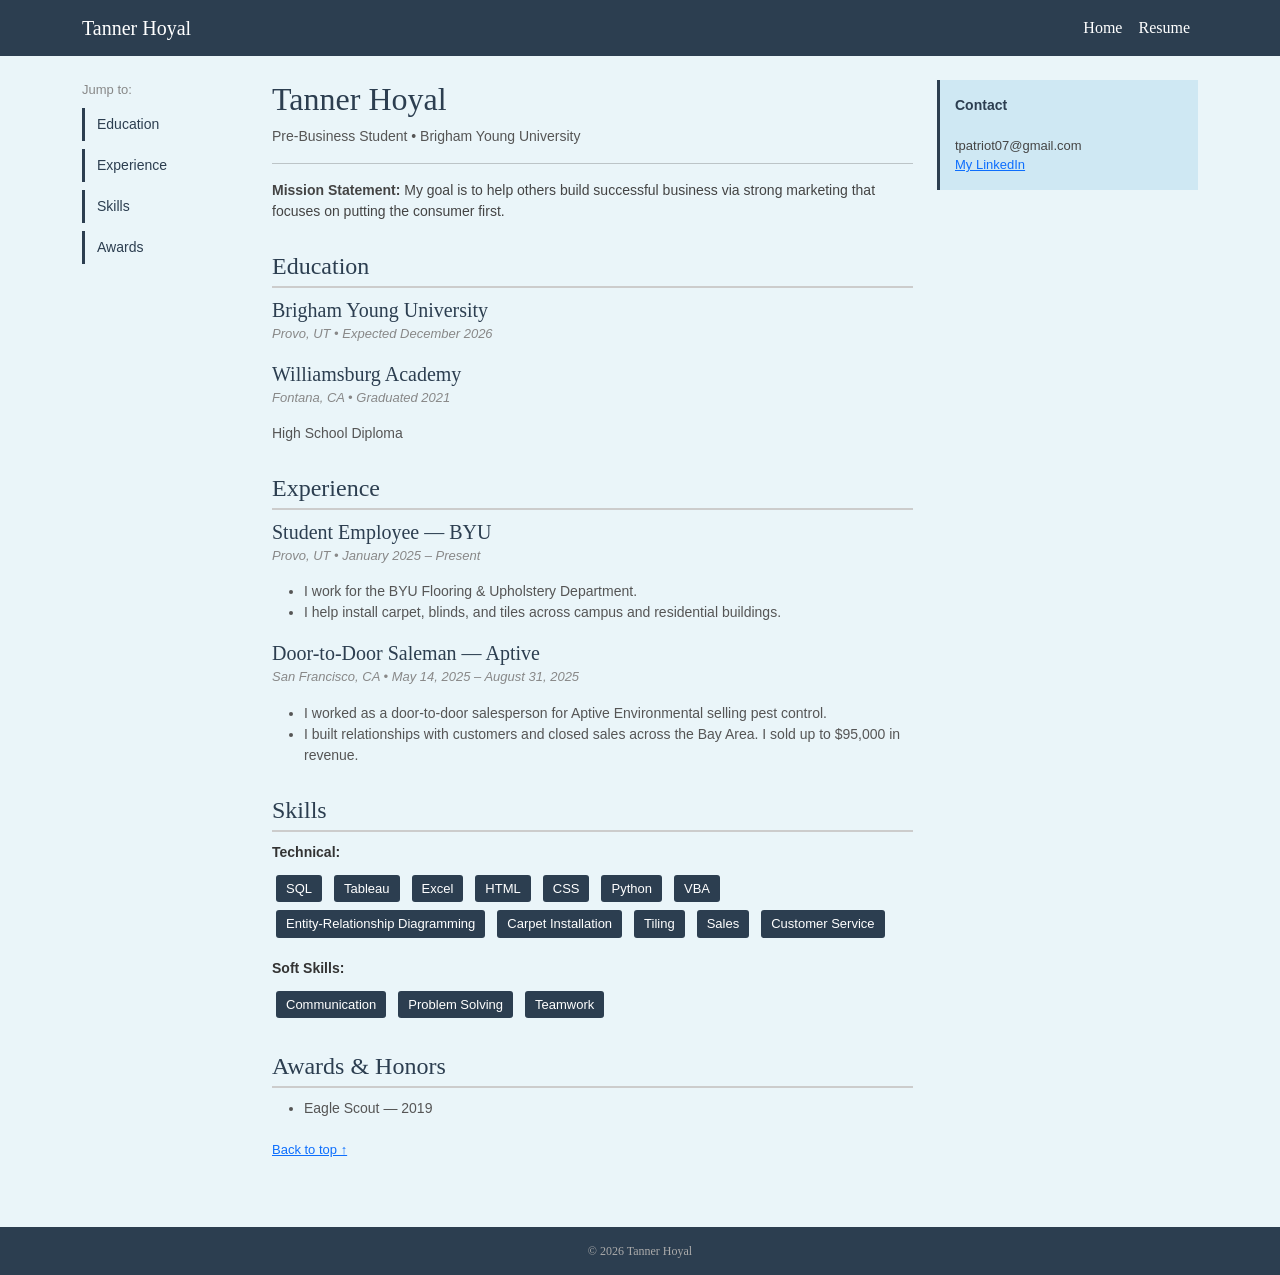
==== html/resume.html @ bd9e22be "Add files via upload" ====
<!-- Tanner Hoyal | Section 001 | April 2026 -->
<!DOCTYPE html>
<html lang="en">
<head>
    <meta charset="UTF-8">
    <meta name="viewport" content="width=device-width, initial-scale=1.0">
    <title>Resume - Tanner Hoyal</title>
    <link href="https://cdn.jsdelivr.net/npm/bootstrap@5.3.0/dist/css/bootstrap.min.css" rel="stylesheet">
    <link rel="stylesheet" href="../Styles/styles.css">
</head>
<body>

    <!-- Navbar -->
    <nav class="navbar navbar-expand-lg navbar-dark">
        <div class="container">
            <a class="navbar-brand" href="../index.html">Tanner Hoyal</a>
            <button class="navbar-toggler" type="button" data-bs-toggle="collapse" data-bs-target="#navbarNav">
                <span class="navbar-toggler-icon"></span>
            </button>
            <div class="collapse navbar-collapse" id="navbarNav">
                <ul class="navbar-nav ms-auto">
                    <li class="nav-item"><a class="nav-link" href="../index.html">Home</a></li>
                    <li class="nav-item"><a class="nav-link active" href="#">Resume</a></li>
                </ul>
            </div>
        </div>
    </nav>

    <div class="container mt-4" id="top">
        <div class="row">

            <!-- Left sidebar with jump links -->
            <div class="col-md-2">
                <p style="font-family: Arial, Helvetica, sans-serif; font-size: 13px; color: #888; margin-bottom: 8px;">Jump to:</p>
                <a class="sidebar-link" href="#education">Education</a>
                <a class="sidebar-link" href="#experience">Experience</a>
                <a class="sidebar-link" href="#skills">Skills</a>
                <a class="sidebar-link" href="#awards">Awards</a>
            </div>

            <!-- Main resume content -->
            <div class="col-md-7">

                <!-- Name / Header -->
                <h2 style="color: #2c3e50; font-family: Georgia, serif;">Tanner Hoyal</h2>
                <p style="font-family: Arial, Helvetica, sans-serif; font-size: 14px; color: #555;">
                    Pre-Business Student &bull; Brigham Young University
                </p>
                <hr>

                <!-- Mission Statement -->
                <p style="font-family: Arial, Helvetica, sans-serif; font-size: 14px; color: #444;">
                    <strong>Mission Statement:</strong> My goal is to help others build successful business via strong marketing that focuses on putting the consumer first.
                </p>

                <!-- Education -->
                <h4 class="section-heading" id="education">Education</h4>

                <div class="resume-item">
                    <h5>Brigham Young University</h5>
                    <p class="dates">Provo, UT &bull; Expected December 2026</p>
                    <p></p>
                </div>

                <div class="resume-item">
                    <h5>Williamsburg Academy</h5>
                    <p class="dates">Fontana, CA &bull; Graduated 2021</p>
                    <p>High School Diploma</p>
                </div>

                <!-- Experience -->
                <h4 class="section-heading" id="experience">Experience</h4>

                <div class="resume-item">
                    <h5>Student Employee &mdash; BYU</h5>
                    <p class="dates">Provo, UT &bull; January 2025 &ndash; Present </p>
                    <ul>
                        <li>I work for the BYU Flooring & Upholstery Department.</li>
                        <li>I help install carpet, blinds, and tiles across campus and residential buildings. </li>
                    </ul>
                </div>

                <div class="resume-item">
                    <h5>Door-to-Door Saleman &mdash; Aptive</h5>
                    <p class="dates">San Francisco, CA &bull; May 14, 2025 &ndash; August 31, 2025</p>
                    <ul>
                        <li>I worked as a door-to-door salesperson for Aptive Environmental selling pest control.</li>
                        <li>I built relationships with customers and closed sales across the Bay Area. I sold up to $95,000 in revenue.</li>
                    </ul>
                </div>

                <!-- Skills -->
                <h4 class="section-heading" id="skills">Skills</h4>

                <p style="font-family: Arial, Helvetica, sans-serif; font-size: 14px; margin-bottom: 8px;"><strong>Technical:</strong></p>
                <div class="mb-3">
                    <span class="skill-badge">SQL</span>
                    <span class="skill-badge">Tableau</span>
                    <span class="skill-badge">Excel</span>
                    <span class="skill-badge">HTML</span>
                    <span class="skill-badge">CSS</span>
                    <span class="skill-badge">Python</span>
                    <span class="skill-badge">VBA</span>
                    <span class="skill-badge">Entity-Relationship Diagramming</span>
                    <span class="skill-badge">Carpet Installation</span>
                    <span class="skill-badge">Tiling</span>
                    <span class="skill-badge">Sales</span>
                    <span class="skill-badge">Customer Service</span>
                </div>

                <p style="font-family: Arial, Helvetica, sans-serif; font-size: 14px; margin-bottom: 8px;"><strong>Soft Skills:</strong></p>
                <div class="mb-3">
                    <span class="skill-badge">Communication</span>
                    <span class="skill-badge">Problem Solving</span>
                    <span class="skill-badge">Teamwork</span>
                </div>

                <!-- Awards -->
                <h4 class="section-heading" id="awards">Awards &amp; Honors</h4>

                <div class="resume-item">
                    <ul>
                        <li>Eagle Scout &mdash; 2019</li>
                    </ul>
                </div>

                <p class="mt-3"><a href="#top" style="font-size: 13px; font-family: Arial, Helvetica, sans-serif;">Back to top &uarr;</a></p>

            </div>

            <!-- Right sidebar -->
            <div class="col-md-3">
                <div style="background-color: rgb(207, 232, 243); padding: 15px; font-family: Arial, Helvetica, sans-serif; font-size: 13px; color: #444; border-left: 3px solid #2c3e50;">
                    <strong style="font-size: 14px; color: #2c3e50;">Contact</strong><br><br>
                    tpatriot07@gmail.com<br>
                    <a href="https://www.linkedin.com/in/tanner-hoyal-a70290133/" target="_blank">My LinkedIn</a><br>
                </div>
            </div>

        </div>
    </div>

    <footer>
        &copy; 2026 Tanner Hoyal
    </footer>

    <script src="https://cdn.jsdelivr.net/npm/bootstrap@5.3.0/dist/js/bootstrap.bundle.min.js"></script>
</body>
</html>
---- Styles/styles.css ----
/* Tanner Hoyal | Section 001 | April 2026 */
/* Custom styles for the Bootstrap pages */

body {
    font-family: Georgia, 'Times New Roman', serif;
    color: #333333;
    background-color: rgb(234, 245, 249);
}

/* Navbar */
.navbar {
    background-color: #2c3e50 !important;
}

.navbar-brand, .nav-link {
    color: #ffffff !important;
}

.nav-link:hover {
    color: #aaaaaa !important;
    text-decoration: underline;
}

/* Hero / Banner */
.hero-section {
    background-color: #f4f4f4;
    padding: 60px 20px;
    text-align: center;
    border-bottom: 2px solid #cccccc;
}

.hero-section h1 {
    font-size: 2.5rem;
    color: #2c3e50;
}

.hero-section p {
    font-size: 1.1rem;
    color: #555555;
    max-width: 700px;
    margin: 15px auto 0 auto;
}

/* Section headings */
.section-heading {
    color: #2c3e50;
    border-bottom: 2px solid #cccccc;
    padding-bottom: 5px;
    margin-top: 30px;
    margin-bottom: 10px;
}

/* Resume sidebar links */
.sidebar-link {
    display: block;
    padding: 6px 12px;
    color: #2c3e50;
    text-decoration: none;
    border-left: 3px solid #2c3e50;
    margin-bottom: 8px;
    font-family: Arial, Helvetica, sans-serif;
    font-size: 14px;
}

.sidebar-link:hover {
    background-color: #e8e8e8;
    color: #2c3e50;
}

/* Resume content */
.resume-item {
    margin-bottom: 18px;
}

.resume-item h5 {
    margin-bottom: 2px;
    color: #2c3e50;
}

.resume-item p, .resume-item li {
    font-size: 14px;
    color: #555555;
    font-family: Arial, Helvetica, sans-serif;
}

.resume-item .dates {
    font-size: 13px;
    color: #888888;
    font-style: italic;
    font-family: Arial, Helvetica, sans-serif;
}

/* Skills badges */
.skill-badge {
    display: inline-block;
    background-color: #2c3e50;
    color: #ffffff;
    padding: 4px 10px;
    margin: 4px;
    border-radius: 3px;
    font-size: 13px;
    font-family: Arial, Helvetica, sans-serif;
}

/* Footer */
footer {
    background-color: #2c3e50;
    color: #aaaaaa;
    text-align: center;
    padding: 15px;
    font-size: 12px;
    margin-top: 50px;
}
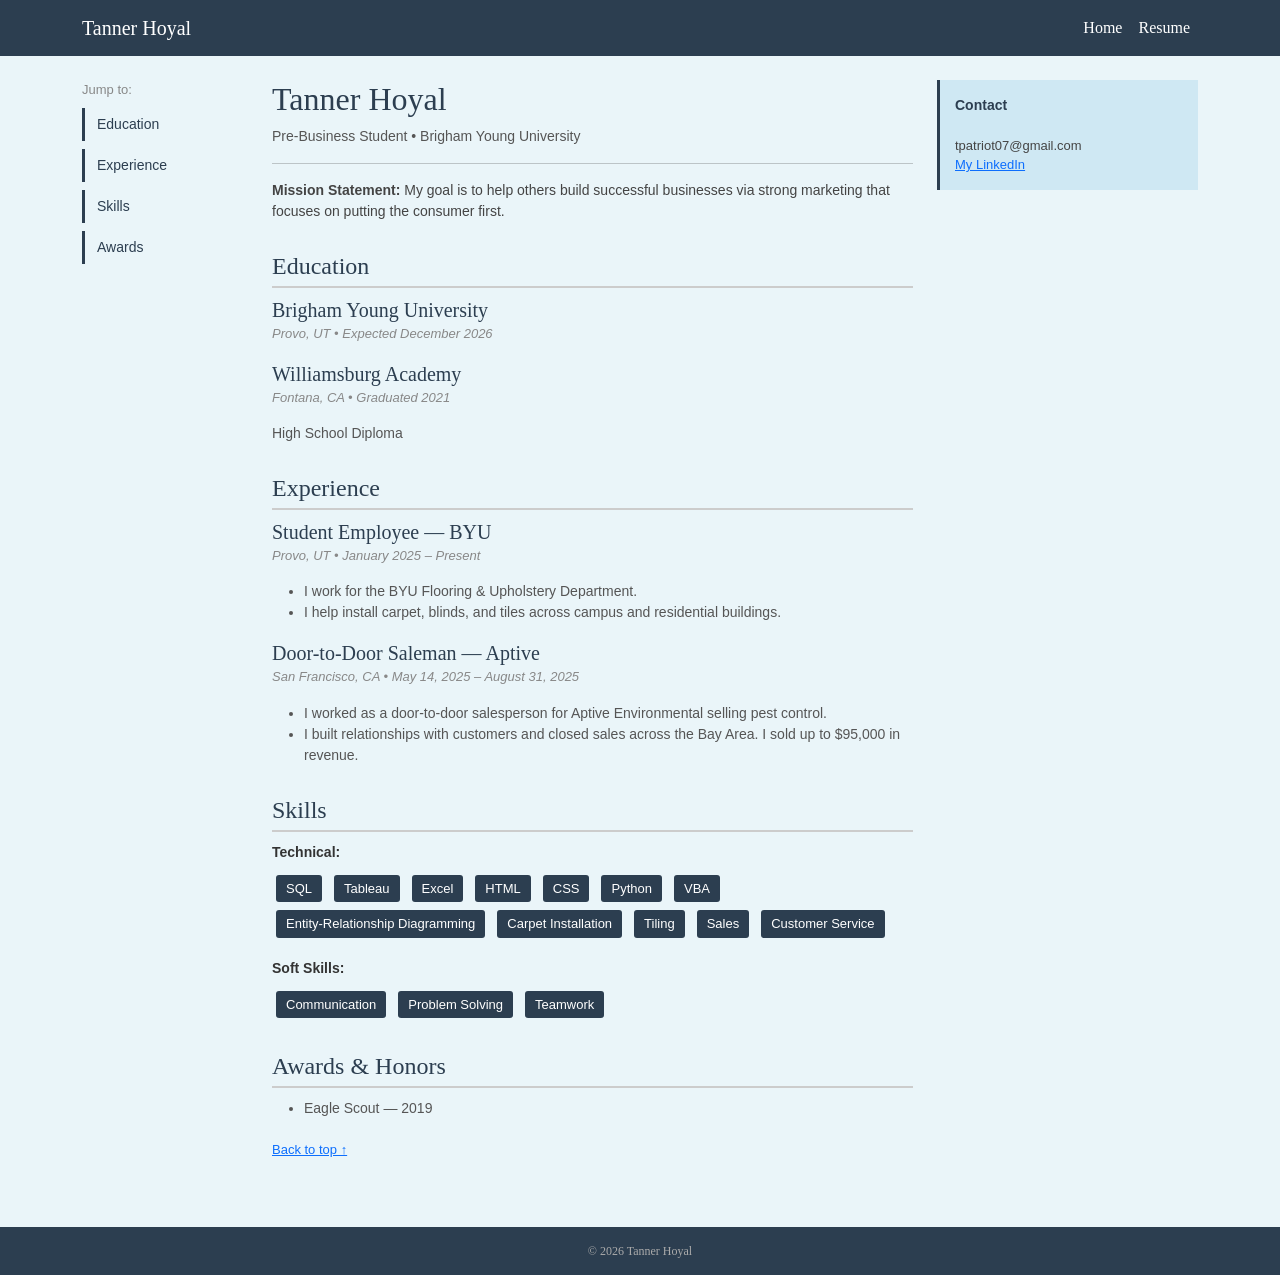
==== commit 649b43ff: "Fix typo in mission statement text" ====
--- a/html/resume.html
+++ b/html/resume.html
@@ -50,7 +50,7 @@
 
                 <!-- Mission Statement -->
                 <p style="font-family: Arial, Helvetica, sans-serif; font-size: 14px; color: #444;">
-                    <strong>Mission Statement:</strong> My goal is to help others build successful business via strong marketing that focuses on putting the consumer first.
+                    <strong>Mission Statement:</strong> My goal is to help others build successful businesses via strong marketing that focuses on putting the consumer first.
                 </p>
 
                 <!-- Education -->
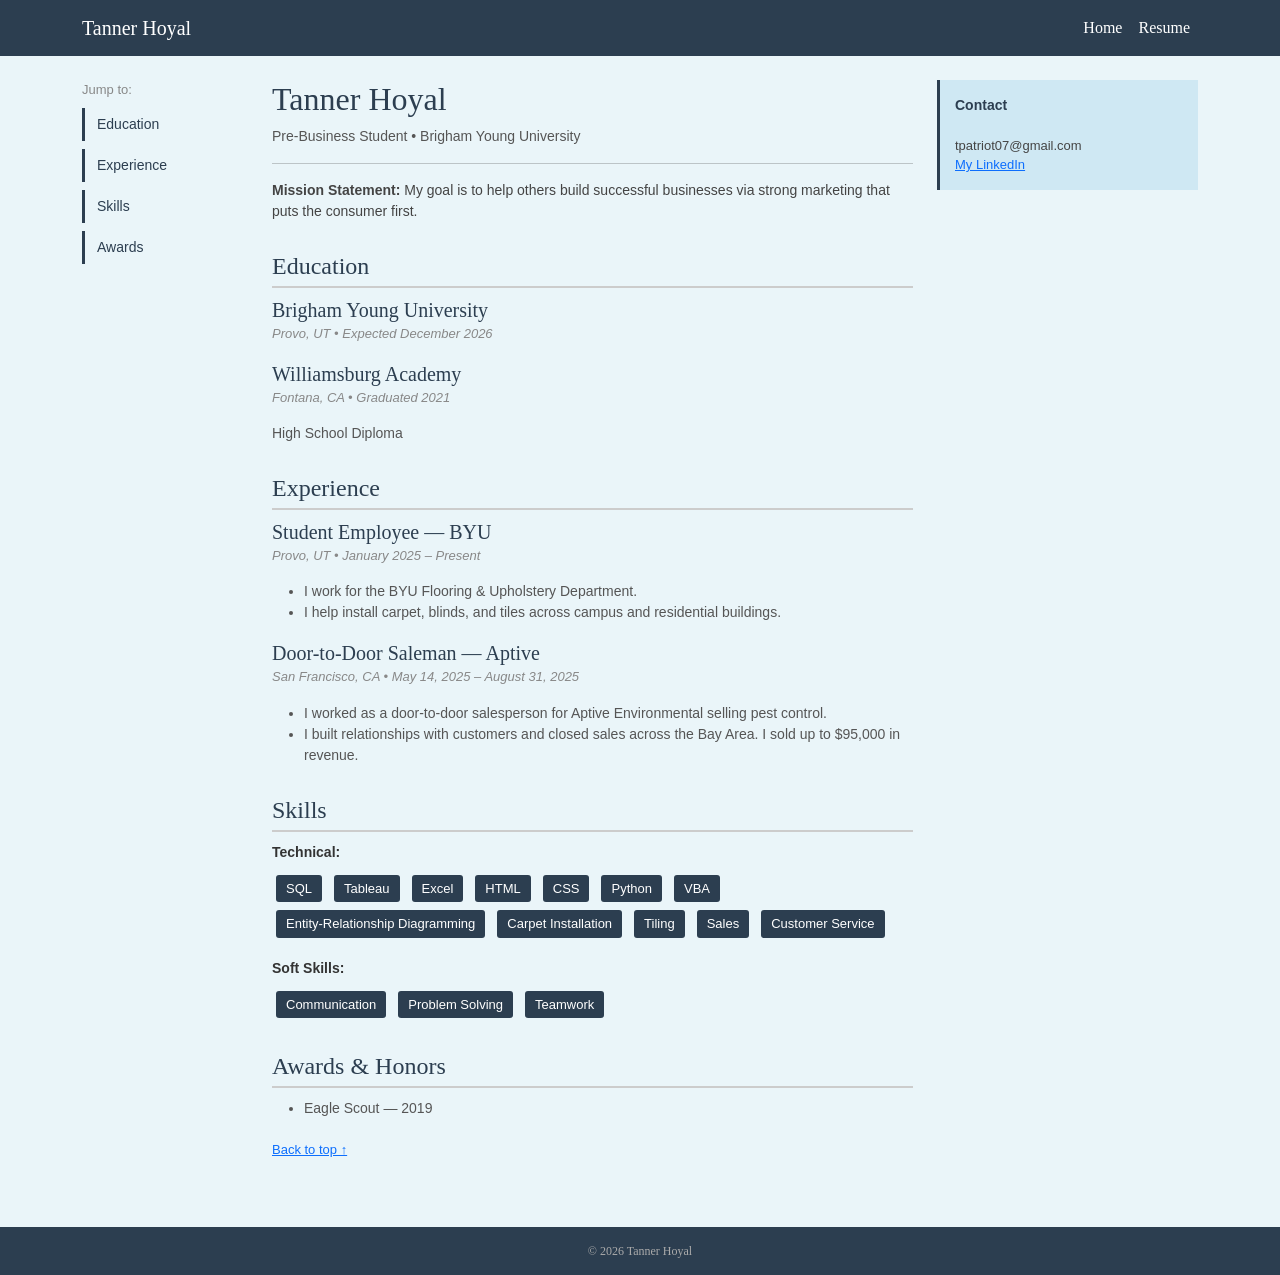
==== commit feeffb45: "Update mission statement for clarity" ====
--- a/html/resume.html
+++ b/html/resume.html
@@ -50,7 +50,7 @@
 
                 <!-- Mission Statement -->
                 <p style="font-family: Arial, Helvetica, sans-serif; font-size: 14px; color: #444;">
-                    <strong>Mission Statement:</strong> My goal is to help others build successful businesses via strong marketing that focuses on putting the consumer first.
+                    <strong>Mission Statement:</strong> My goal is to help others build successful businesses via strong marketing that puts the consumer first.
                 </p>
 
                 <!-- Education -->
